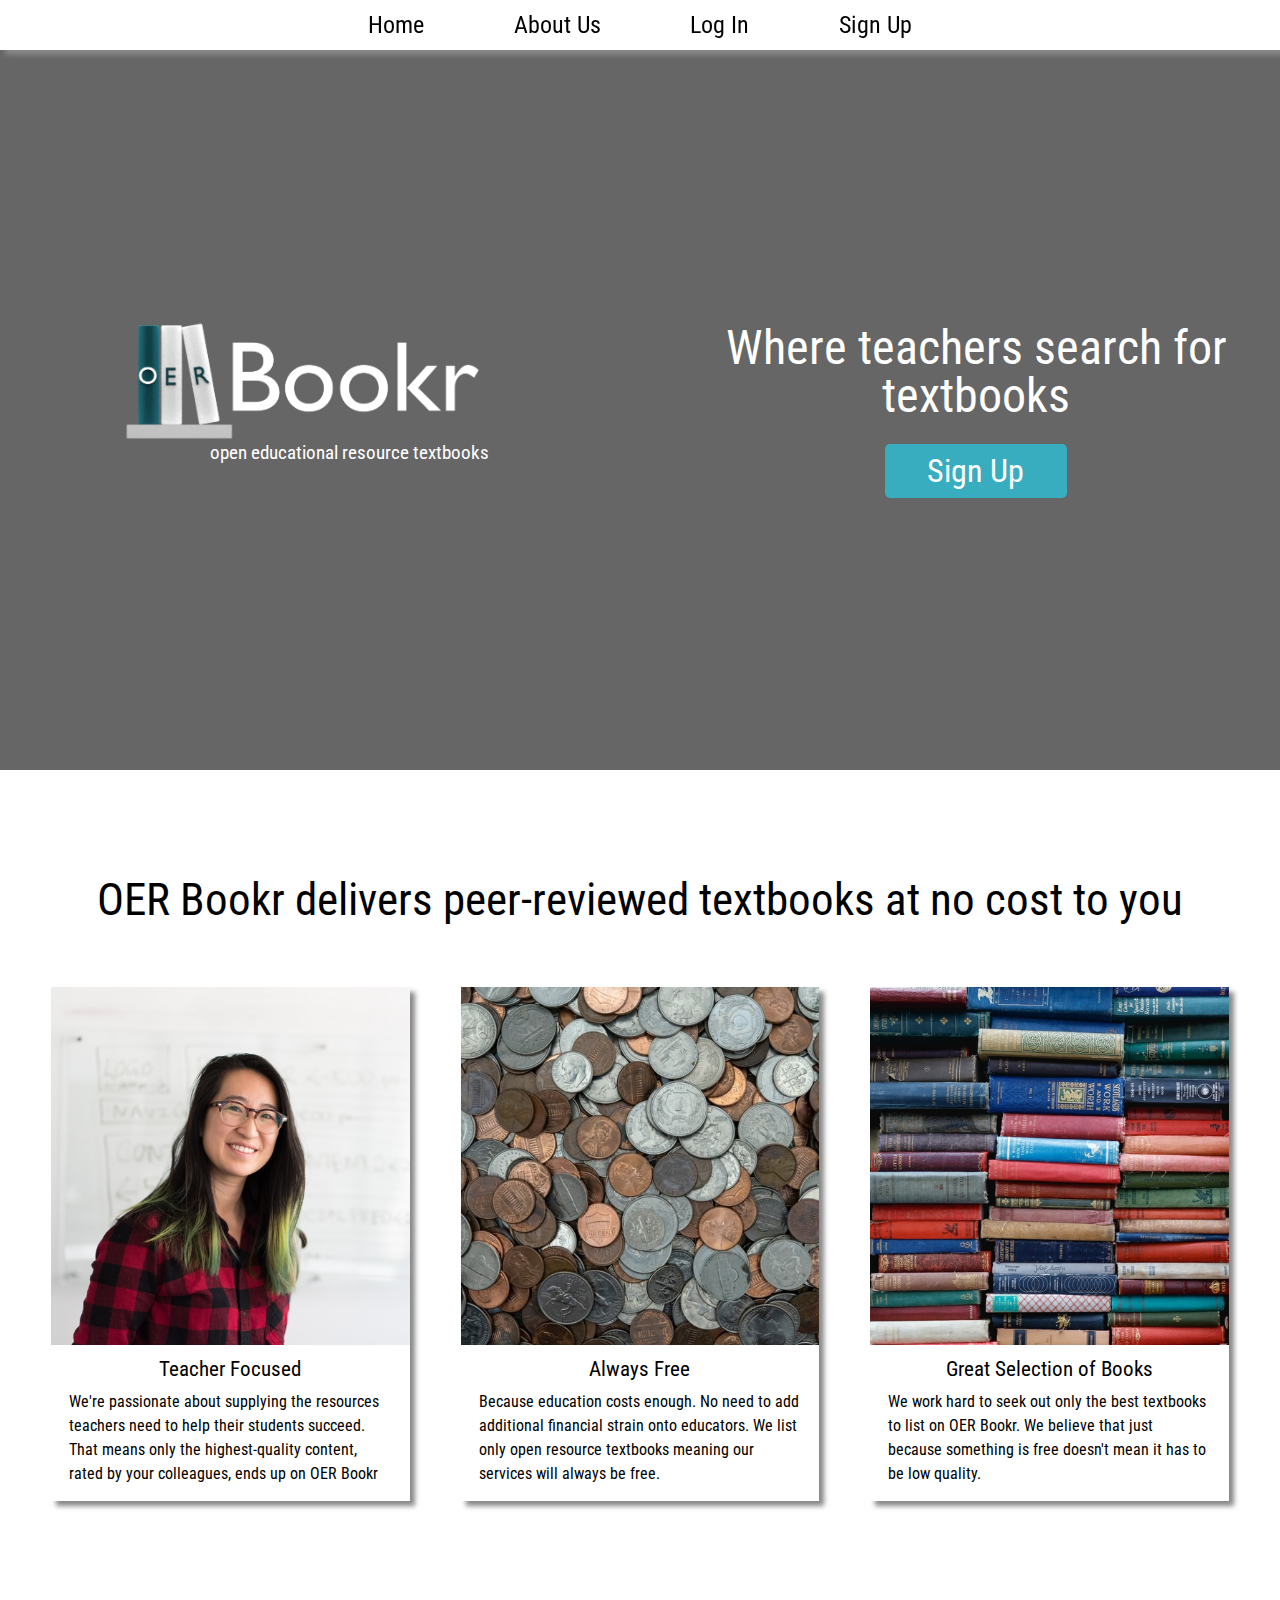
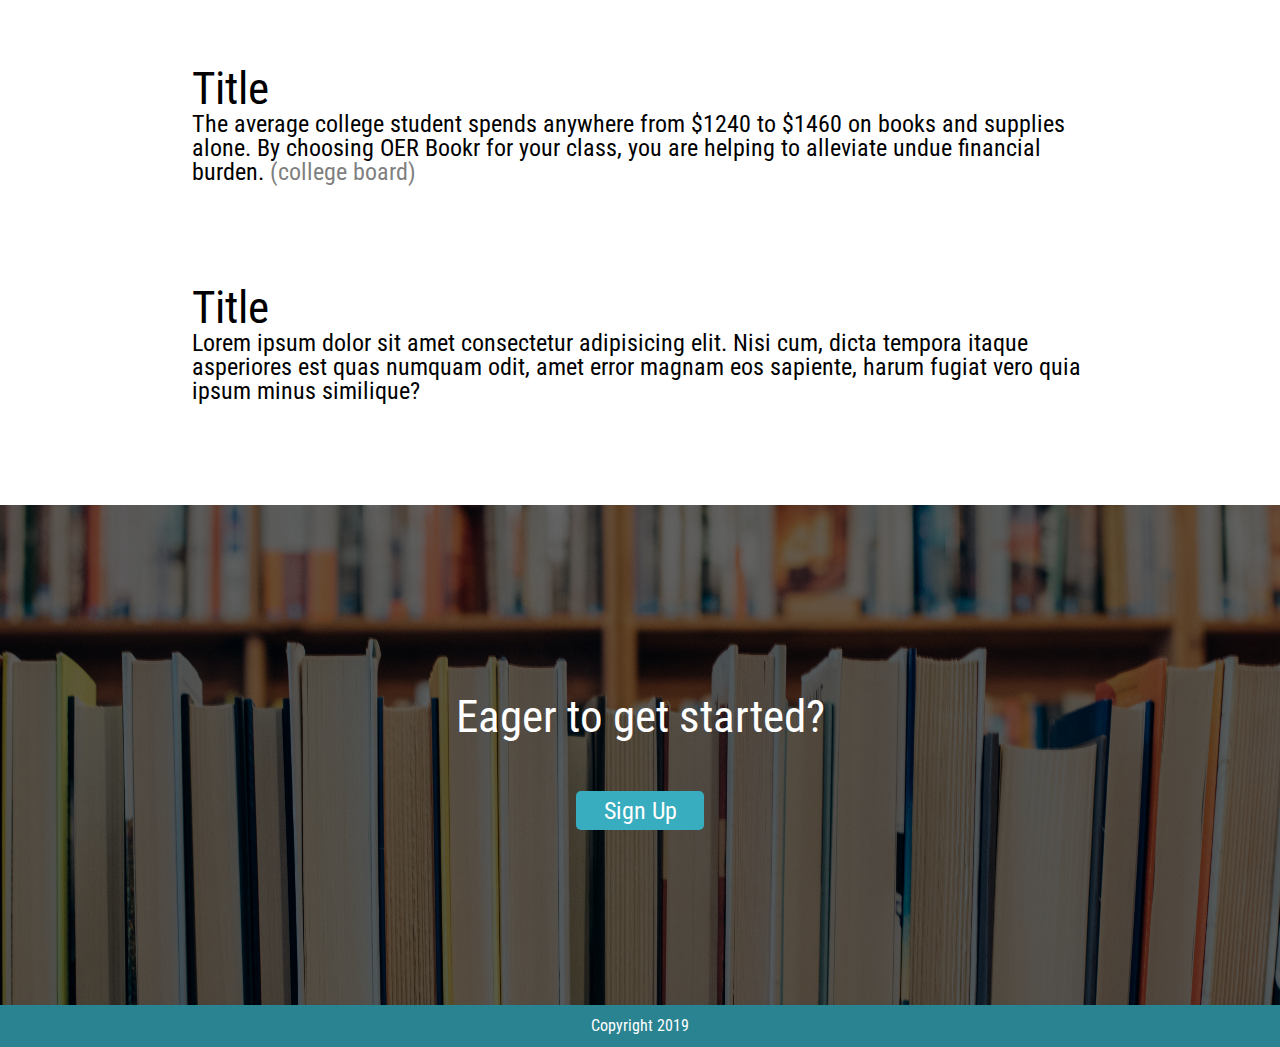
==== index.html @ 0e48e8ae "added github links" ====
<!DOCTYPE html>
<html lang="en">
<head>
    <meta charset="UTF-8">
    <meta name="viewport" content="width=device-width, initial-scale=1.0">
    <meta http-equiv="X-UA-Compatible" content="ie=edge">
    <link href="https://fonts.googleapis.com/css?family=Roboto+Condensed:400,700&display=swap" rel="stylesheet">
    <link rel="stylesheet" href="css/index.css">
    <title>OER Bookr</title>
</head>
<body>
    <div class="navDiv">        
        <nav>
            <a href="index.html">Home</a>
            <a href="about.html">About Us</a>
            <a href="https://oer-bookr.mmcintosh2k14.now.sh/">Log In</a>
            <a href="https://oer-bookr.mmcintosh2k14.now.sh/">Sign Up</a>
        </nav>
    </div>
    <header class="homepageHeader">
        <div class="filter">
            <div class="titleDivContainer">
                <div class="maybeLogo">
                        <img src="images/logo.png" alt="">
                        <p>open educational resource textbooks</p>
                </div>
                <div class="titleDiv">
                    <h1>Where teachers search for textbooks</h1>
                    <div><a href="#">Sign Up</a></div>
                </div>
            </div>
        </div>
    </header>
    <section class="midsection">
        <div>
            <h2>OER Bookr delivers peer-reviewed textbooks at no cost to you</h2>
        </div>
        <div class="rowOfCards">
            <div class="cardContainer">
                <div class="card">
                    <div>
                        <img src="/images/teacher.jpg" alt="">
                    </div>
                    <h3>Teacher Focused</h3>
                    <div class="paraDiv">
                        <p>We're passionate about supplying the resources teachers need to help their students succeed. That means only the highest-quality content, rated by your colleagues, ends up on OER Bookr</p>
                    </div>
                </div>
            </div>
            <div class="cardContainer">
                <div class="card">    
                    <div>
                        <img src="/images/coins.jpg" alt="">
                    </div>
                    <h3>Always Free</h3>
                    <div class="paraDiv">
                        <p>Because education costs enough. No need to add additional financial strain onto educators. We list only open resource textbooks meaning our services will always be free.</p>
                    </div>
                    <!-- <div class="buttonDiv"><a href="#">Learn More</a></div> -->
                </div>
            </div>
            <div class="cardContainer">
                <div class="card">            
                    <div>
                        <img src="/images/bookpile.jpg" alt="">
                    </div>
                    <h3>Great Selection of Books</h3>
                    <div class="paraDiv">
                        <p>We work hard to seek out only the best textbooks to list on OER Bookr. We believe that just because something is free doesn't mean it has to be low quality.</p>
                    </div>
                        <!-- <div class="buttonDiv"><a href="#">Learn More</a></div> -->
                </div>
            </div>

        </div>
    </section>
    <section class="midsection2">
        <div class="mid2Paras">
            <h2>Title</h2>
            <p>The average college student spends anywhere from $1240 to $1460 on books and supplies alone. By choosing OER Bookr for your class, you are helping to alleviate undue financial burden. <a href="https://research.collegeboard.org/trends/college-pricing/figures-tables/average-estimated-undergraduate-budgets-sector-2019-20"><span>(college board)</span></a></p>
        </div>
        <div class="mid2Paras">
            <h2>Title</h2>
            <p>Lorem ipsum dolor sit amet consectetur adipisicing elit. Nisi cum, dicta tempora itaque asperiores est quas numquam odit, amet error magnam eos sapiente, harum fugiat vero quia ipsum minus similique?</p>
        </div>
        </section>
    <section class="bottomSection">
        <div class="bottomFilter">
            <div class="bottomTitle">
                <h2>Eager to get started?</h2>
            </div>
            <div class="bottomBtn">
                <a href="#">Sign Up</a>
            </div>
        </div>
    </section>

    <footer>
        <p>Copyright 2019</p>
    </footer>
</body>
</html>
---- css/index.css ----
/* http://meyerweb.com/eric/tools/css/reset/ 
   v2.0 | 20110126
   License: none (public domain)
*/
html,
body,
div,
span,
applet,
object,
iframe,
h1,
h2,
h3,
h4,
h5,
h6,
p,
blockquote,
pre,
a,
abbr,
acronym,
address,
big,
cite,
code,
del,
dfn,
em,
img,
ins,
kbd,
q,
s,
samp,
small,
strike,
strong,
sub,
sup,
tt,
var,
b,
u,
i,
center,
dl,
dt,
dd,
ol,
ul,
li,
fieldset,
form,
label,
legend,
table,
caption,
tbody,
tfoot,
thead,
tr,
th,
td,
article,
aside,
canvas,
details,
embed,
figure,
figcaption,
footer,
header,
hgroup,
menu,
nav,
output,
ruby,
section,
summary,
time,
mark,
audio,
video {
  margin: 0;
  padding: 0;
  border: 0;
  font-size: 100%;
  font: inherit;
  vertical-align: baseline;
}
/* HTML5 display-role reset for older browsers */
article,
aside,
details,
figcaption,
figure,
footer,
header,
hgroup,
menu,
nav,
section {
  display: block;
}
body {
  line-height: 1;
}
ol,
ul {
  list-style: none;
}
blockquote,
q {
  quotes: none;
}
blockquote:before,
blockquote:after,
q:before,
q:after {
  content: "";
  content: none;
}
table {
  border-collapse: collapse;
  border-spacing: 0;
}
/**
 * 1. Change the font styles in all browsers.
 * 2. Remove the margin in Firefox and Safari.
 */
button,
input,
optgroup,
select,
textarea {
  font-family: inherit;
  /* 1 */
  font-size: 100%;
  /* 1 */
  line-height: 1.15;
  /* 1 */
  margin: 0;
  /* 2 */
}
/**
  * Show the overflow in IE.
  * 1. Show the overflow in Edge.
  */
button,
input {
  /* 1 */
  overflow: visible;
}
/**
  * Remove the inheritance of text transform in Edge, Firefox, and IE.
  * 1. Remove the inheritance of text transform in Firefox.
  */
button,
select {
  /* 1 */
  text-transform: none;
}
/**
  * Correct the inability to style clickable types in iOS and Safari.
  */
button,
[type="button"],
[type="reset"],
[type="submit"] {
  -webkit-appearance: button;
}
* {
  max-width: 100%;
  box-sizing: border-box;
}
body {
  font-family: "Roboto Condensed", sans-serif;
}
h1 {
  font-size: 4rem;
}
h2 {
  font-size: 2.8rem;
}
.navDiv {
  width: 100%;
  display: flex;
  justify-content: center;
  align-items: center;
  background: rgba(255, 255, 255, 0.85);
  padding: 0.5%;
  position: sticky;
  top: 0;
  box-shadow: 5px 5px 5px #888888;
}
@media (max-width: 605px) {
  .navDiv {
    position: relative;
  }
}
.navDiv nav {
  width: 50%;
  display: flex;
  justify-content: space-around;
  align-items: center;
}
@media (max-width: 840px) {
  .navDiv nav {
    width: 100%;
  }
}
@media (max-width: 605px) {
  .navDiv nav {
    width: 100%;
    flex-direction: column;
    justify-content: center;
  }
}
.navDiv nav a {
  font-size: 1.5rem;
  text-decoration: none;
  color: black;
  margin: 1% 0;
  border-bottom: 1px solid transparent;
}
.navDiv nav a:hover {
  border-bottom: 1px solid #2a8391;
  color: #2a8391;
}
@media (max-width: 605px) {
  .navDiv nav a {
    padding: 1% 0;
    text-align: center;
    font-size: 1.2rem;
    letter-spacing: 0.1rem;
  }
}
.homepageHeader {
  background-image: url(../images/whiteshelf.jpg);
  background-position: 50% 50%;
  background-size: cover;
  height: 80vh;
  padding: 0;
}
@media (max-width: 605px) {
  .homepageHeader {
    height: 50vh;
  }
}
.homepageHeader .filter {
  width: 100%;
  height: 100%;
  background-color: rgba(0, 0, 0, 0.6);
}
.homepageHeader .filter .titleDivContainer {
  width: 100%;
  height: 100%;
  display: flex;
  justify-content: space-around;
  align-items: center;
}
@media (max-width: 1000px) {
  .homepageHeader .filter .titleDivContainer {
    flex-direction: column;
  }
}
.homepageHeader .filter .titleDivContainer .maybeLogo {
  margin-bottom: 3%;
  width: 50%;
  display: flex;
  flex-direction: column;
  justify-content: center;
  align-items: center;
}
@media (max-width: 1000px) {
  .homepageHeader .filter .titleDivContainer .maybeLogo {
    width: 90%;
  }
}
@media (max-width: 605px) {
  .homepageHeader .filter .titleDivContainer .maybeLogo {
    width: 100%;
  }
}
.homepageHeader .filter .titleDivContainer .maybeLogo img {
  width: 60%;
}
@media (max-width: 605px) {
  .homepageHeader .filter .titleDivContainer .maybeLogo img {
    width: 60%;
  }
}
.homepageHeader .filter .titleDivContainer .maybeLogo p {
  color: white;
  font-size: 1.2rem;
  margin-left: 15%;
}
@media (max-width: 605px) {
  .homepageHeader .filter .titleDivContainer .maybeLogo p {
    font-size: 1rem;
  }
}
.homepageHeader .filter .titleDivContainer .titleDiv {
  width: 50%;
  display: flex;
  flex-direction: column;
  justify-content: center;
  align-items: center;
  margin-left: 5%;
  margin-top: 2%;
}
@media (max-width: 605px) {
  .homepageHeader .filter .titleDivContainer .titleDiv {
    width: 100%;
  }
}
@media (max-width: 1000px) {
  .homepageHeader .filter .titleDivContainer .titleDiv {
    width: 80%;
  }
}
.homepageHeader .filter .titleDivContainer .titleDiv h1 {
  text-align: center;
  color: white;
  margin-bottom: 4%;
}
@media (max-width: 1370px) {
  .homepageHeader .filter .titleDivContainer .titleDiv h1 {
    font-size: 3rem;
  }
}
@media (max-width: 1000px) {
  .homepageHeader .filter .titleDivContainer .titleDiv h1 {
    font-size: 4rem;
  }
}
@media (max-width: 605px) {
  .homepageHeader .filter .titleDivContainer .titleDiv h1 {
    font-size: 2.3rem;
  }
}
.homepageHeader .filter .titleDivContainer .titleDiv div {
  text-align: center;
  width: 25%;
  font-size: 2.5rem;
  text-decoration: none;
  margin: 0 0 4% 0;
  border-radius: 5px;
  background-color: #37adbf;
}
@media (max-width: 605px) {
  .homepageHeader .filter .titleDivContainer .titleDiv div {
    width: 40%;
  }
}
@media (max-width: 1370px) {
  .homepageHeader .filter .titleDivContainer .titleDiv div {
    width: 30%;
    font-size: 2rem;
  }
}
@media (max-width: 1167px) {
  .homepageHeader .filter .titleDivContainer .titleDiv div {
    width: 40%;
  }
}
@media (max-width: 863) {
  .homepageHeader .filter .titleDivContainer .titleDiv div {
    width: 60%;
  }
}
.homepageHeader .filter .titleDivContainer .titleDiv div:hover {
  background-image: none;
  background-color: white;
}
.homepageHeader .filter .titleDivContainer .titleDiv div a {
  display: block;
  text-decoration: none;
  color: white;
  padding: 6% 7%;
}
@media (max-width: 605px) {
  .homepageHeader .filter .titleDivContainer .titleDiv div a {
    padding: 2% 0;
    font-size: 1.5rem;
  }
}
.homepageHeader .filter .titleDivContainer .titleDiv div a:hover {
  color: #05172e;
}
.midsection {
  display: flex;
  flex-direction: column;
  justify-content: center;
  align-items: center;
  padding-bottom: 4%;
  padding-top: 5%;
}
@media (max-width: 605px) {
  .midsection {
    margin-top: 4%;
  }
}
.midsection div {
  text-align: center;
}
.midsection div h2 {
  padding-top: 4%;
}
@media (max-width: 605px) {
  .midsection div h2 {
    font-size: 2rem;
  }
}
@media (max-width: 1000px) {
  .midsection div h2 {
    padding: 4% 2% 0 2%;
  }
}
.midsection .rowOfCards {
  display: flex;
  justify-content: space-around;
  align-items: center;
  margin: 5% 0;
  width: 100%;
}
@media (max-width: 900px) {
  .midsection .rowOfCards {
    display: flex;
    flex-direction: column;
    justify-content: center;
    align-items: center;
  }
}
@media (max-width: 1300px) {
  .midsection .rowOfCards {
    justify-content: center;
  }
}
.midsection .rowOfCards .cardContainer {
  width: 20%;
  display: flex;
  justify-content: center;
  align-items: center;
  box-shadow: 5px 5px 5px #888888;
}
@media (max-width: 1300px) {
  .midsection .rowOfCards .cardContainer {
    margin: 0 2%;
    width: 28%;
  }
}
@media (max-width: 900px) {
  .midsection .rowOfCards .cardContainer {
    width: 50%;
    margin: 4% 0;
  }
}
@media (max-width: 605px) {
  .midsection .rowOfCards .cardContainer {
    width: 70%;
  }
}
.midsection .rowOfCards .cardContainer .card {
  display: flex;
  flex-direction: column;
  justify-content: center;
  align-items: center;
  width: 100%;
}
.midsection .rowOfCards .cardContainer .card div {
  margin: 0;
  padding: 0;
  width: 100%;
  height: 100%;
}
.midsection .rowOfCards .cardContainer .card h3 {
  font-size: 1.3rem;
  margin: 3% 0;
}
.midsection .rowOfCards .cardContainer .card .paraDiv {
  padding: 0 5%;
  line-height: 1.5;
  text-align: left;
  margin-bottom: 4%;
}
.midsection2 {
  display: flex;
  flex-direction: column;
  justify-content: center;
  align-items: center;
  font-size: 1.5rem;
  padding-bottom: 4%;
}
.midsection2 .mid2Paras {
  padding: 4% 15%;
}
.midsection2 .mid2Paras p a {
  text-decoration: none;
}
.midsection2 .mid2Paras p a span {
  color: grey;
}
.midsection2 .mid2Paras p a span:hover {
  color: #404040;
}
.bottomSection {
  background-image: url(../images/books.jpg);
  background-position: 50% 50%;
  background-size: cover;
  height: 500px;
}
.bottomSection .bottomFilter {
  width: 100%;
  height: 100%;
  display: flex;
  flex-direction: column;
  justify-content: center;
  align-items: center;
  background-color: rgba(0, 0, 0, 0.6);
}
.bottomSection .bottomFilter .bottomTitle {
  text-align: center;
  margin: 4% 0;
}
.bottomSection .bottomFilter .bottomTitle h2 {
  padding-top: 4%;
  color: white;
}
.bottomSection .bottomFilter .bottomBtn {
  text-align: center;
  width: 10%;
  font-size: 1.5rem;
  text-decoration: none;
  margin: 0 0 4% 0;
  border-radius: 5px;
  background-color: #37adbf;
}
@media (max-width: 605px) {
  .bottomSection .bottomFilter .bottomBtn {
    width: 20%;
  }
}
@media (max-width: 1000px) {
  .bottomSection .bottomFilter .bottomBtn {
    width: 15%;
  }
}
@media (max-width: 820px) {
  .bottomSection .bottomFilter .bottomBtn {
    width: 20%;
  }
}
.bottomSection .bottomFilter .bottomBtn:hover {
  background-color: white;
}
.bottomSection .bottomFilter .bottomBtn a {
  display: block;
  text-decoration: none;
  color: white;
  padding: 6% 7%;
}
@media (max-width: 605px) {
  .bottomSection .bottomFilter .bottomBtn a {
    padding: 3% 0;
  }
}
.bottomSection .bottomFilter .bottomBtn a:hover {
  color: #05172e;
}
footer {
  width: 100%;
  display: flex;
  justify-content: center;
  align-items: center;
  margin-bottom: 0;
  background: #2a8391;
}
footer p {
  padding: 1% 0;
  color: white;
}
.aboutBody {
  background: #164149;
  background: linear-gradient(170deg, #164149 0%, #ffffff 100%);
  color: white;
}
header {
  display: flex;
  justify-content: center;
  align-items: center;
  padding-top: 1%;
}
@media (max-width: 1200px) {
  header {
    margin-top: 2%;
  }
}
@media (max-width: 925px) {
  header {
    flex-direction: column;
  }
}
header h1 {
  color: white;
}
@media (max-width: 1200px) {
  header h1 {
    font-size: 3rem;
  }
}
@media (max-width: 925px) {
  header h1 {
    margin-bottom: 1%;
  }
}
header img {
  width: 23%;
}
@media (max-width: 1000px) {
  header img {
    width: 30%;
  }
}
@media (max-width: 700px) {
  header img {
    width: 45%;
  }
}
@media (max-width: 605px) {
  header img {
    width: 50%;
  }
}
section div .aboutContainer .aboutCard {
  display: flex;
  justify-content: space-between;
  align-items: center;
  margin: 4% 0;
}
@media (max-width: 1000px) {
  section div .aboutContainer .aboutCard {
    flex-direction: column;
    justify-content: center;
    align-items: center;
    margin-top: 15%;
  }
}
section div .aboutContainer .aboutCard .aboutTitleDiv {
  display: flex;
  flex-direction: column;
  align-items: center;
}
@media (max-width: 1000px) {
  section div .aboutContainer .aboutCard .aboutTitleDiv {
    justify-content: center;
    width: 70%;
  }
}
@media (max-width: 605px) {
  section div .aboutContainer .aboutCard .aboutTitleDiv {
    width: 100%;
  }
}
section div .aboutContainer .aboutCard .aboutTitleDiv h3 {
  font-size: 2.5rem;
  text-align: center;
  margin: 4% 0;
}
section div .aboutContainer .aboutCard .aboutTitleDiv img {
  border-radius: 100%;
  width: 90%;
}
@media (max-width: 1000px) {
  section div .aboutContainer .aboutCard .aboutTitleDiv img {
    width: 70%;
  }
}
section div .aboutContainer .aboutCard .aboutTitleDiv a {
  text-decoration: none;
  color: white;
  font-size: 2rem;
  margin-top: 2%;
  background: #164149;
  padding: 2%;
  border-radius: 5px;
}
section div .aboutContainer .aboutCard .aboutTitleDiv a:hover {
  color: #164149;
  background: white;
}
section div .aboutContainer .aboutCard .aboutTextContainer {
  width: 60%;
  display: flex;
  justify-content: center;
  margin-right: 6%;
}
@media (max-width: 1000px) {
  section div .aboutContainer .aboutCard .aboutTextContainer {
    margin: 4% 0;
    width: 80%;
  }
}
@media (max-width: 605px) {
  section div .aboutContainer .aboutCard .aboutTextContainer {
    width: 100%;
  }
}
section div .aboutContainer .aboutCard .aboutTextContainer .aboutText {
  line-height: 1.5;
  font-size: 1.2rem;
  padding: 10%;
  background: #143a40;
  width: 90%;
  border-radius: 1%;
}
@media (max-width: 1000px) {
  section div .aboutContainer .aboutCard .aboutTextContainer .aboutText {
    font-size: 1rem;
  }
}
section div .aboutContainer .odd {
  flex-direction: row-reverse;
}
@media (max-width: 1000px) {
  section div .aboutContainer .odd {
    flex-direction: column;
  }
}
.aboutFooter {
  width: 100%;
  display: flex;
  justify-content: center;
  align-items: center;
  margin-bottom: 0;
  background: #164149;
}
.aboutFooter p {
  padding: 1% 0;
  color: white;
}
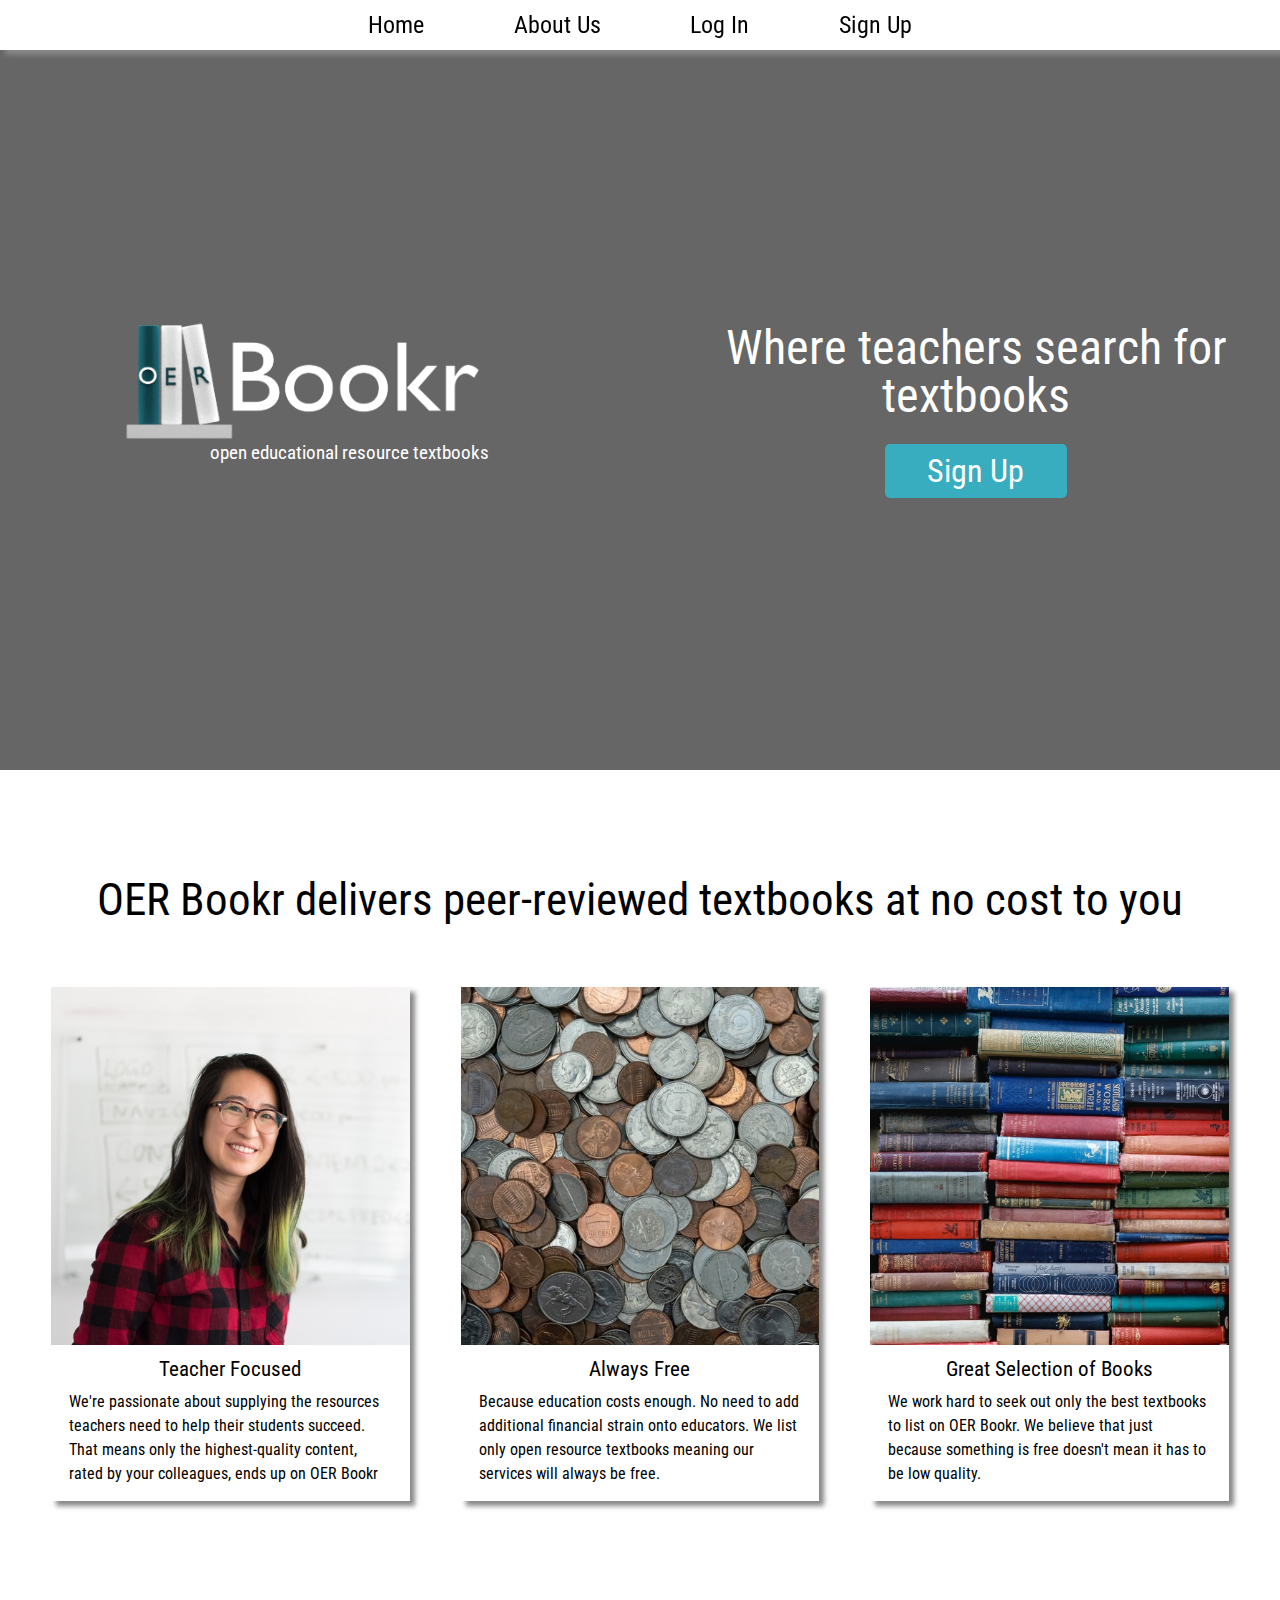
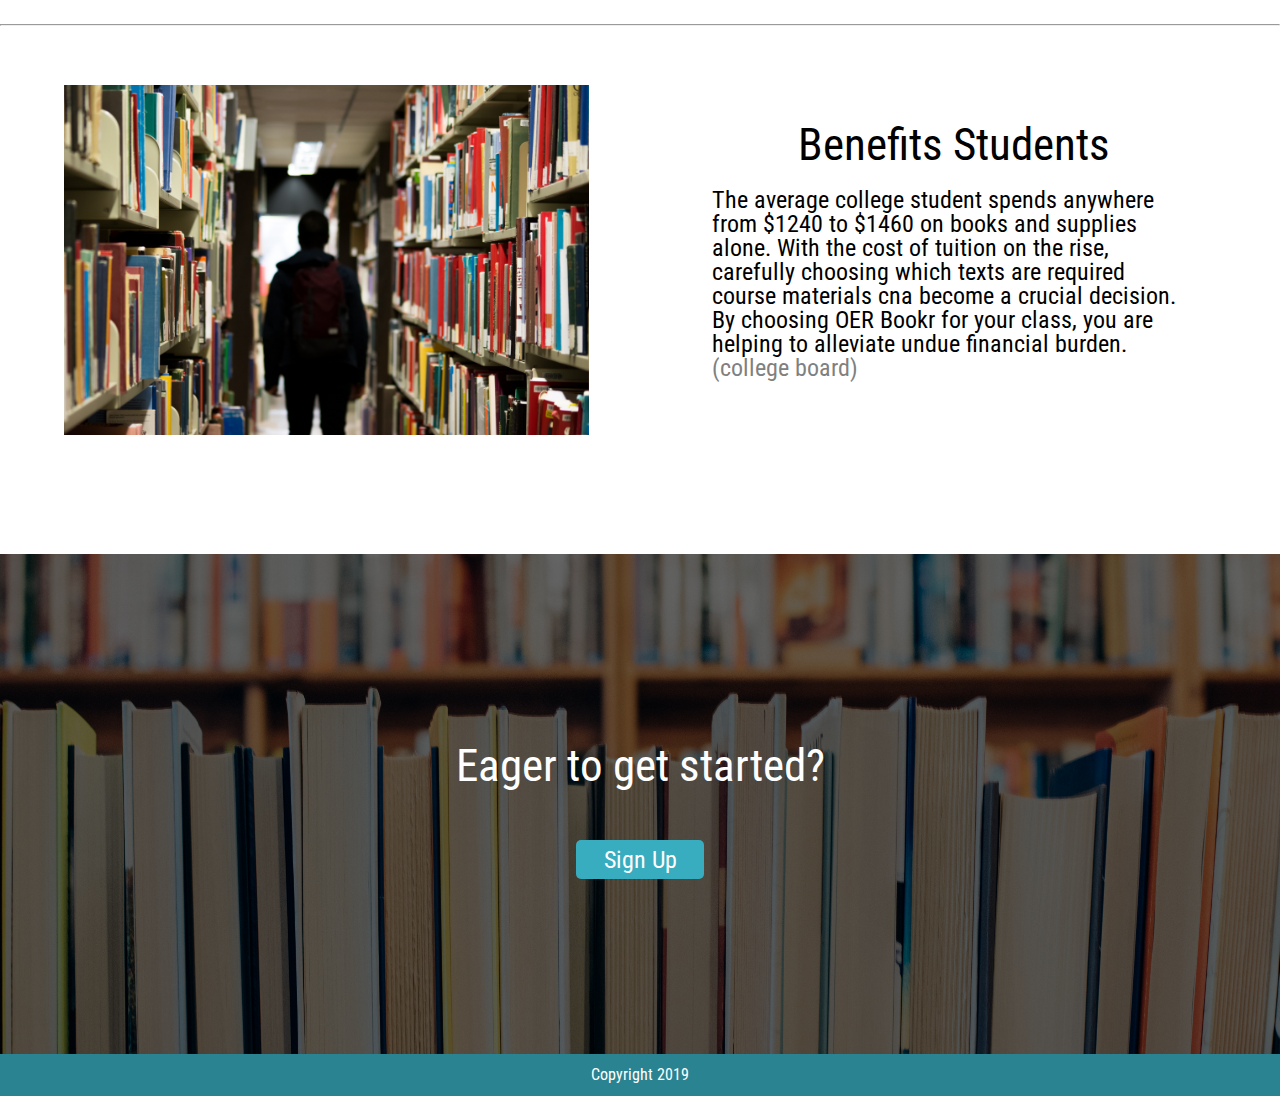
==== commit 82db243b: "added another section to homepage" ====
--- a/index.html
+++ b/index.html
@@ -74,16 +74,17 @@
 
         </div>
     </section>
+    <hr>
     <section class="midsection2">
         <div class="mid2Paras">
-            <h2>Title</h2>
-            <p>The average college student spends anywhere from $1240 to $1460 on books and supplies alone. By choosing OER Bookr for your class, you are helping to alleviate undue financial burden. <a href="https://research.collegeboard.org/trends/college-pricing/figures-tables/average-estimated-undergraduate-budgets-sector-2019-20"><span>(college board)</span></a></p>
+            <img src="/images/student.jpg" alt="">
         </div>
         <div class="mid2Paras">
-            <h2>Title</h2>
-            <p>Lorem ipsum dolor sit amet consectetur adipisicing elit. Nisi cum, dicta tempora itaque asperiores est quas numquam odit, amet error magnam eos sapiente, harum fugiat vero quia ipsum minus similique?</p>
+            <h2>Benefits Students</h2>
+            <p>The average college student spends anywhere from $1240 to $1460 on books and supplies alone. With the cost of tuition on the rise, carefully choosing which texts are required course materials cna become a crucial decision. By choosing OER Bookr for your class, you are helping to alleviate undue financial burden. <br><a href="https://research.collegeboard.org/trends/college-pricing/figures-tables/average-estimated-undergraduate-budgets-sector-2019-20"><span>(college board)</span></a></p>
         </div>
         </section>
+        <!-- <hr> -->
     <section class="bottomSection">
         <div class="bottomFilter">
             <div class="bottomTitle">
--- a/css/index.css
+++ b/css/index.css
@@ -487,15 +487,21 @@
   margin-bottom: 4%;
 }
 .midsection2 {
-  display: flex;
-  flex-direction: column;
+  margin-top: 4% 0;
+  display: flex;
   justify-content: center;
   align-items: center;
   font-size: 1.5rem;
-  padding-bottom: 4%;
 }
 .midsection2 .mid2Paras {
-  padding: 4% 15%;
+  padding: 4% 4%;
+  width: 49%;
+}
+.midsection2 .mid2Paras h2 {
+  text-align: center;
+}
+.midsection2 .mid2Paras p {
+  margin: 4%;
 }
 .midsection2 .mid2Paras p a {
   text-decoration: none;
@@ -511,6 +517,7 @@
   background-position: 50% 50%;
   background-size: cover;
   height: 500px;
+  margin-top: 5%;
 }
 .bottomSection .bottomFilter {
   width: 100%;
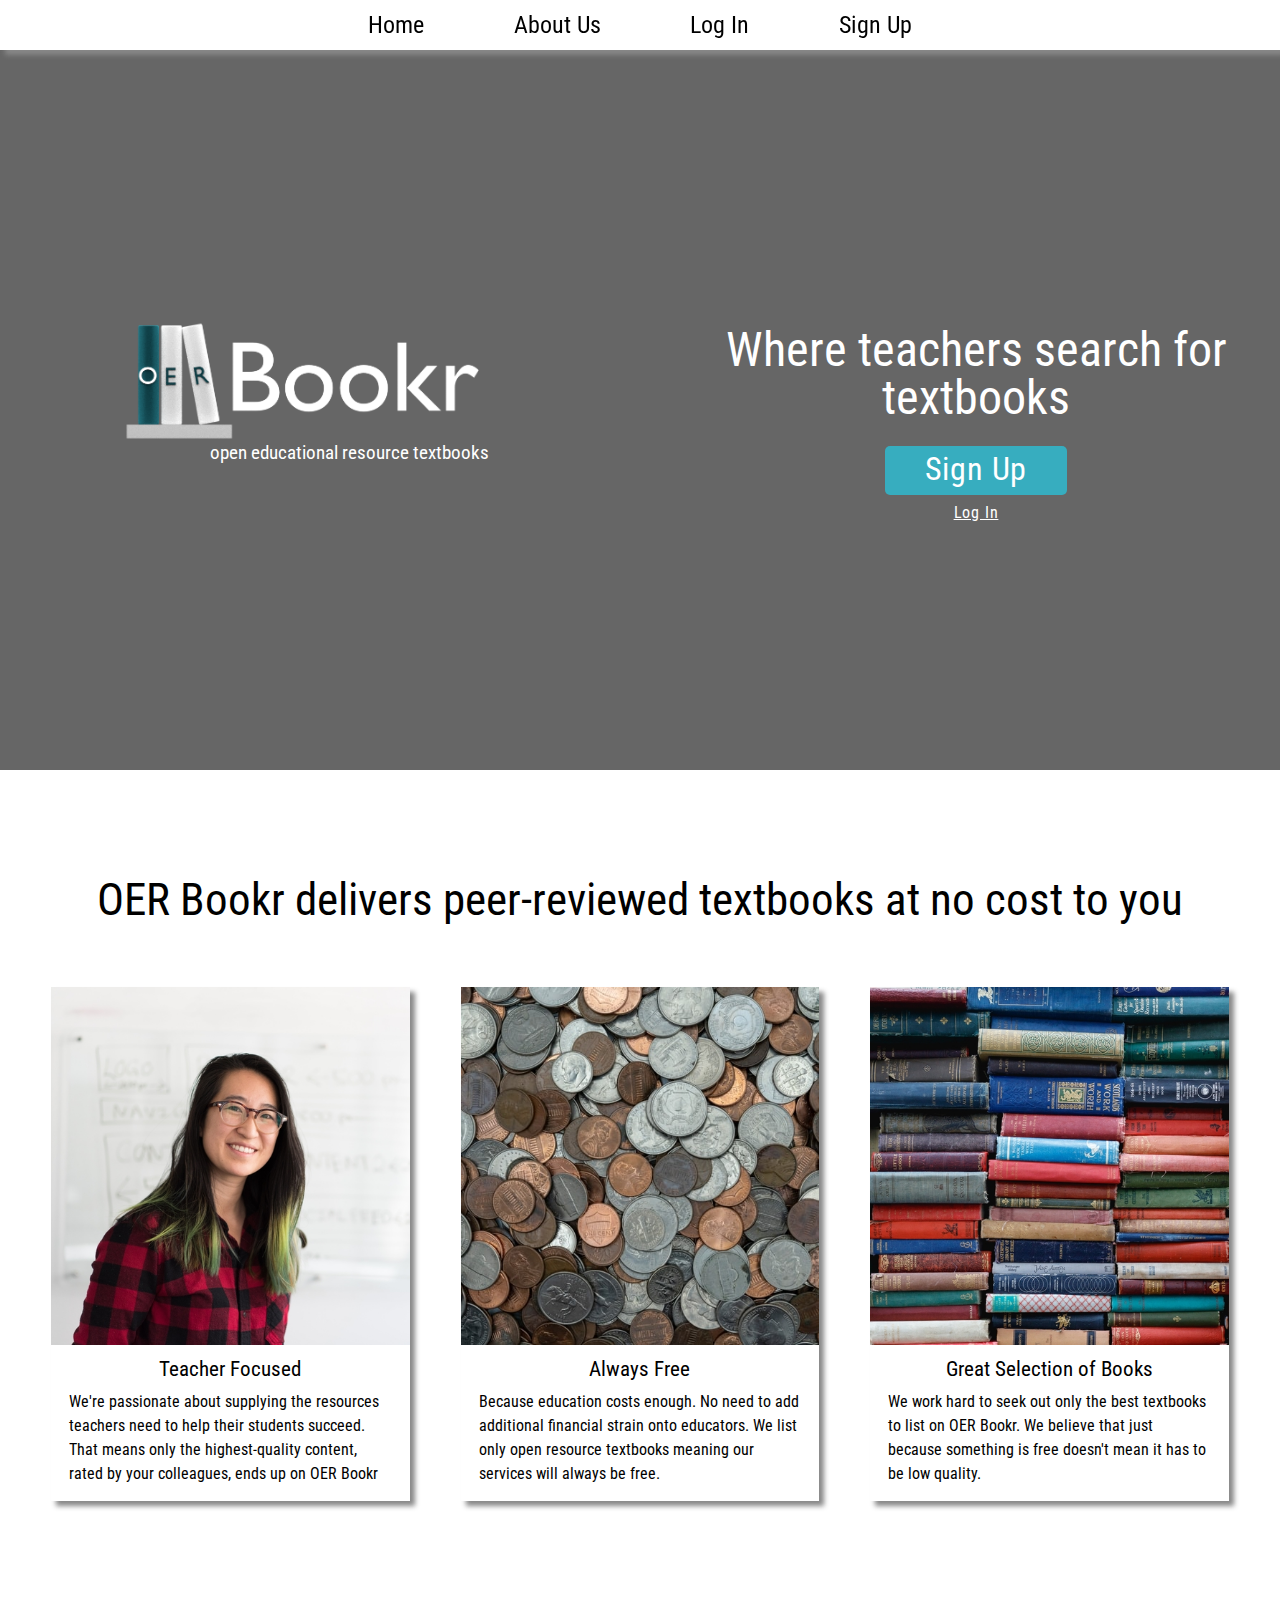
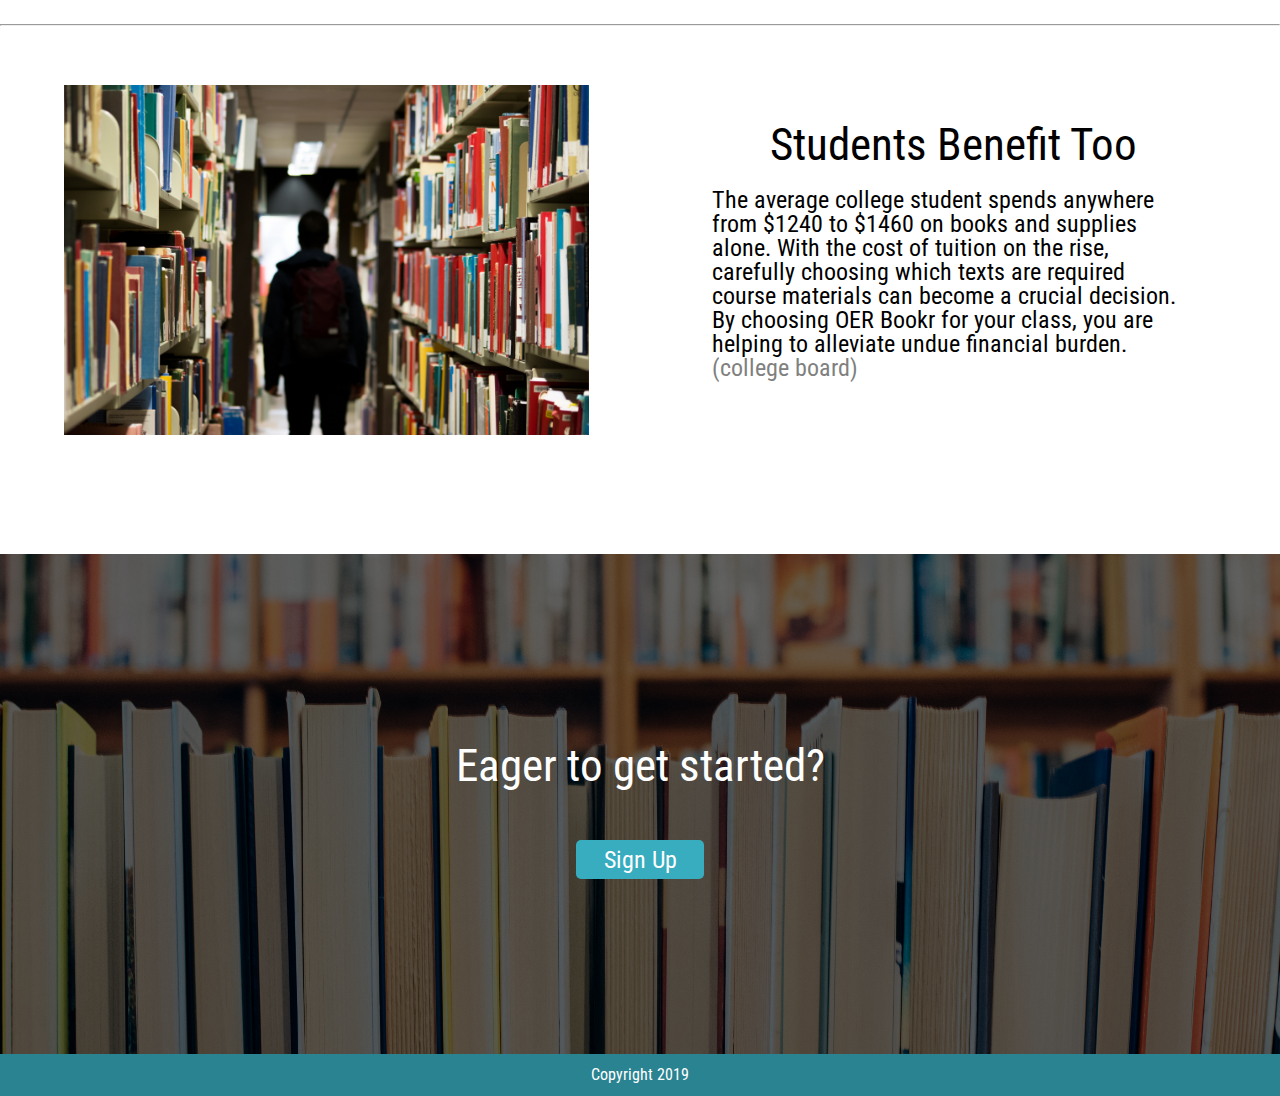
==== commit 0bd1bf77: "added media breakpoints for new section, changed header background for tablet size" ====
--- a/index.html
+++ b/index.html
@@ -27,6 +27,7 @@
                 <div class="titleDiv">
                     <h1>Where teachers search for textbooks</h1>
                     <div><a href="#">Sign Up</a></div>
+                    <a href="https://oer-bookr.mmcintosh2k14.now.sh/">Log In</a>
                 </div>
             </div>
         </div>
@@ -76,12 +77,12 @@
     </section>
     <hr>
     <section class="midsection2">
-        <div class="mid2Paras">
+        <div class="mid2Img">
             <img src="/images/student.jpg" alt="">
         </div>
-        <div class="mid2Paras">
-            <h2>Benefits Students</h2>
-            <p>The average college student spends anywhere from $1240 to $1460 on books and supplies alone. With the cost of tuition on the rise, carefully choosing which texts are required course materials cna become a crucial decision. By choosing OER Bookr for your class, you are helping to alleviate undue financial burden. <br><a href="https://research.collegeboard.org/trends/college-pricing/figures-tables/average-estimated-undergraduate-budgets-sector-2019-20"><span>(college board)</span></a></p>
+        <div class="mid2Para">
+            <h2>Students Benefit Too</h2>
+            <p>The average college student spends anywhere from $1240 to $1460 on books and supplies alone. With the cost of tuition on the rise, carefully choosing which texts are required course materials can become a crucial decision. By choosing OER Bookr for your class, you are helping to alleviate undue financial burden. <br><a href="https://research.collegeboard.org/trends/college-pricing/figures-tables/average-estimated-undergraduate-budgets-sector-2019-20"><span>(college board)</span></a></p>
         </div>
         </section>
         <!-- <hr> -->
--- a/css/index.css
+++ b/css/index.css
@@ -244,6 +244,11 @@
   height: 80vh;
   padding: 0;
 }
+@media (max-width: 1000px) {
+  .homepageHeader {
+    background-position: 45% 50%;
+  }
+}
 @media (max-width: 605px) {
   .homepageHeader {
     height: 50vh;
@@ -320,6 +325,11 @@
   .homepageHeader .filter .titleDivContainer .titleDiv {
     width: 80%;
   }
+}
+.homepageHeader .filter .titleDivContainer .titleDiv a {
+  color: white;
+  margin-top: -2.5%;
+  letter-spacing: 0.05rem;
 }
 .homepageHeader .filter .titleDivContainer .titleDiv h1 {
   text-align: center;
@@ -493,24 +503,69 @@
   align-items: center;
   font-size: 1.5rem;
 }
-.midsection2 .mid2Paras {
+@media (max-width: 1000px) {
+  .midsection2 {
+    display: flex;
+    flex-direction: column;
+    justify-content: center;
+    align-items: center;
+  }
+}
+.midsection2 .mid2Para {
   padding: 4% 4%;
   width: 49%;
 }
-.midsection2 .mid2Paras h2 {
+@media (max-width: 1000px) {
+  .midsection2 .mid2Para {
+    width: 80%;
+  }
+}
+.midsection2 .mid2Para h2 {
   text-align: center;
 }
-.midsection2 .mid2Paras p {
+.midsection2 .mid2Para p {
   margin: 4%;
 }
-.midsection2 .mid2Paras p a {
+@media (max-width: 1000px) {
+  .midsection2 .mid2Para p {
+    font-size: 1.5rem;
+  }
+}
+@media (max-width: 900px) {
+  .midsection2 .mid2Para p {
+    font-size: 1.3rem;
+  }
+}
+.midsection2 .mid2Para p a {
   text-decoration: none;
 }
-.midsection2 .mid2Paras p a span {
+.midsection2 .mid2Para p a span {
   color: grey;
 }
-.midsection2 .mid2Paras p a span:hover {
+.midsection2 .mid2Para p a span:hover {
   color: #404040;
+}
+.midsection2 .mid2Img {
+  padding: 4% 4%;
+  width: 49%;
+}
+@media (max-width: 1000px) {
+  .midsection2 .mid2Img {
+    width: 80%;
+    display: flex;
+    justify-content: center;
+    align-items: center;
+  }
+}
+@media (max-width: 1000px) {
+  .midsection2 .mid2Img img {
+    width: 60%;
+  }
+}
+@media (max-width: 800px) {
+  .midsection2 .mid2Img img {
+    display: none;
+  }
 }
 .bottomSection {
   background-image: url(../images/books.jpg);
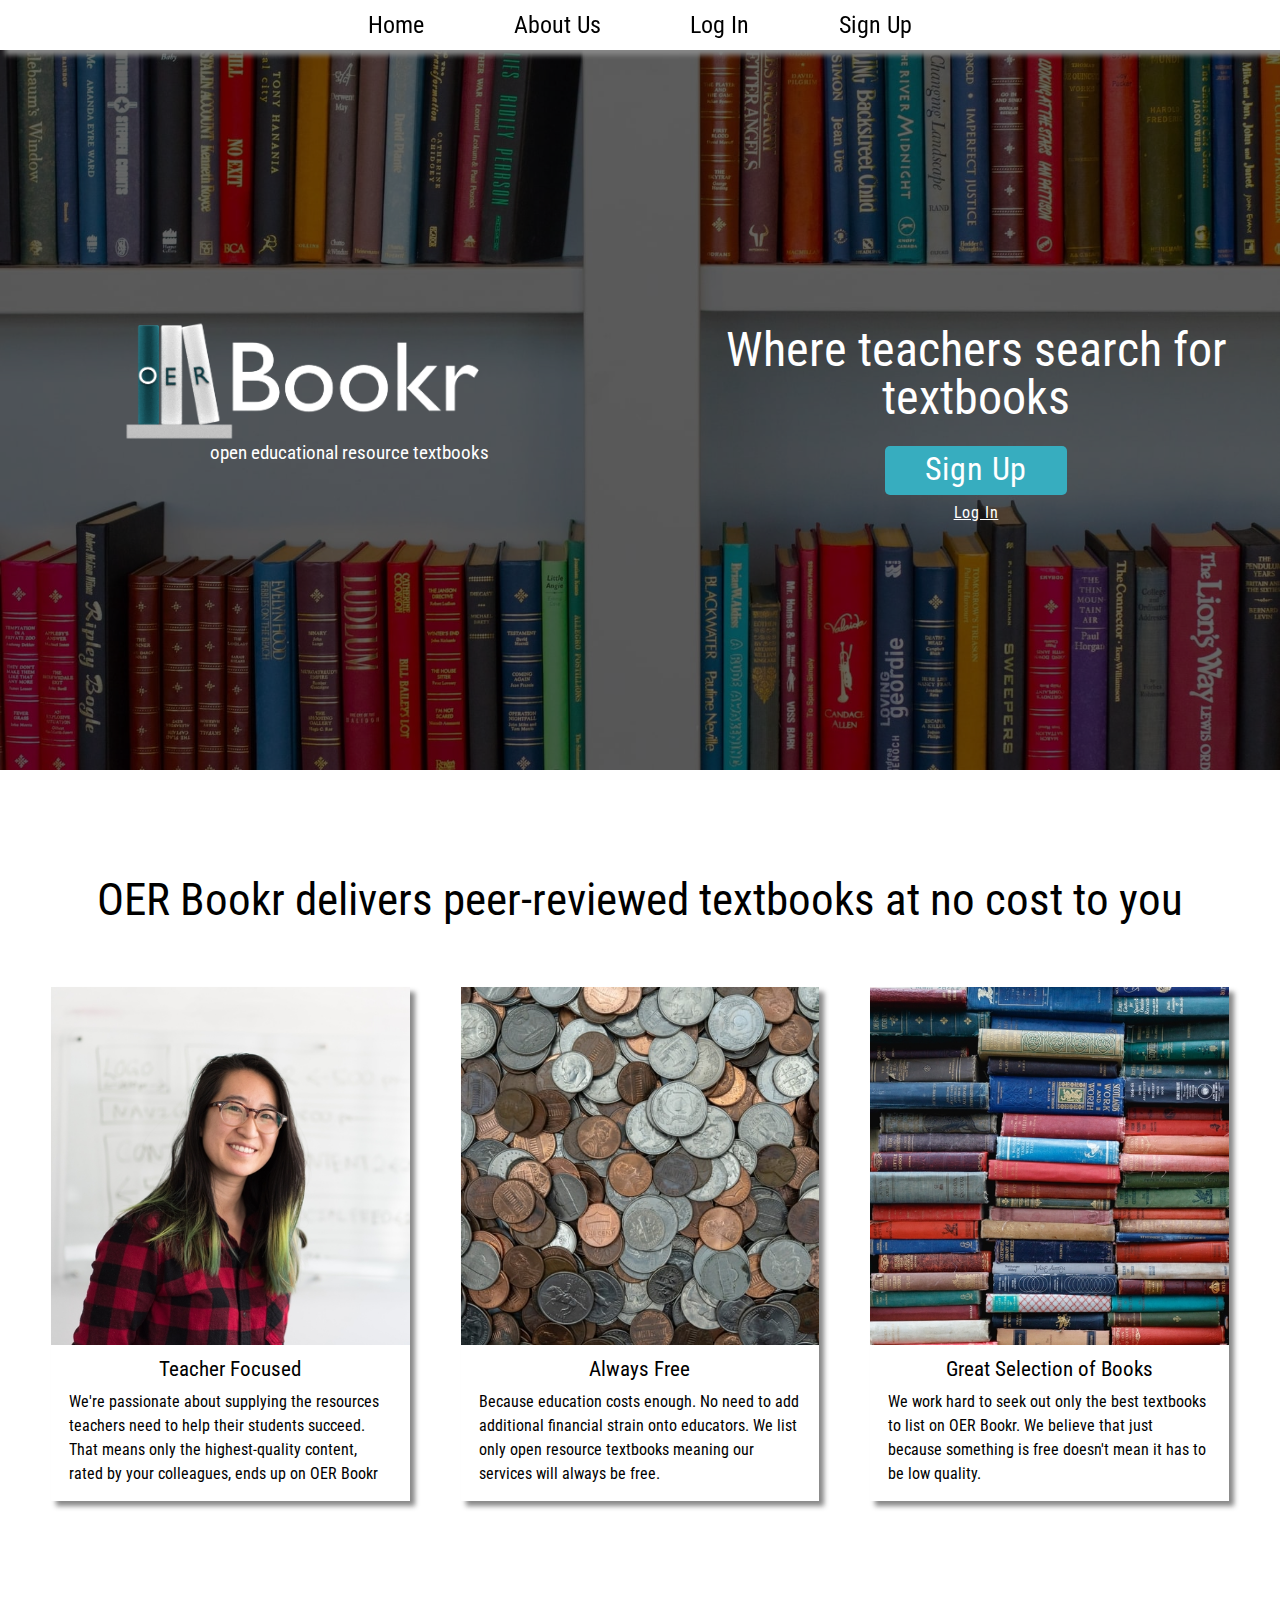
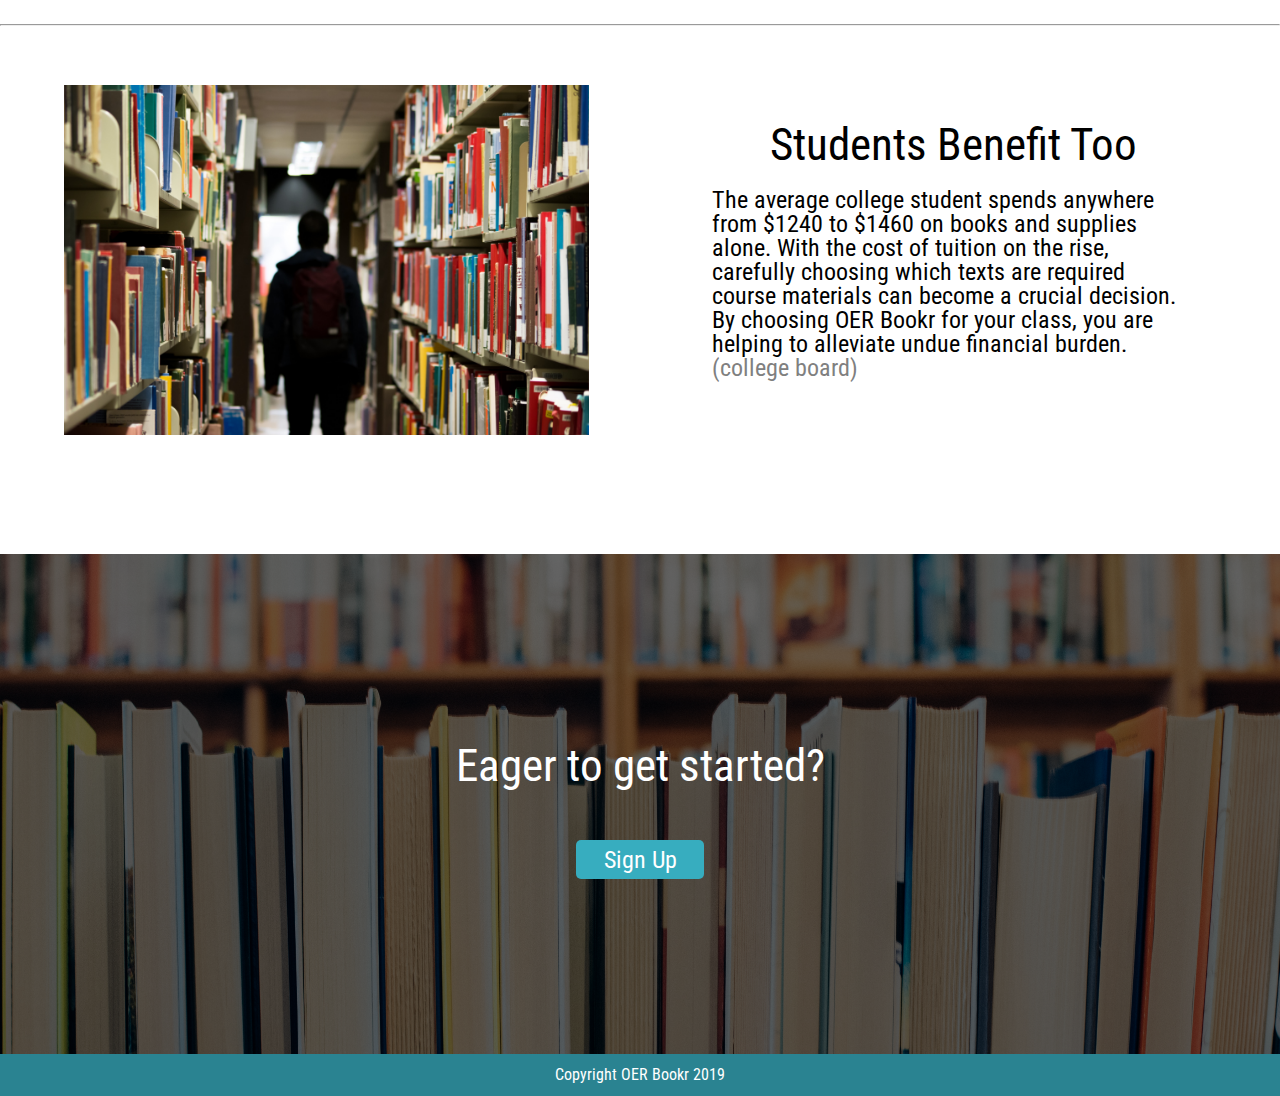
==== commit 5a496085: "fixed button and title issue on smaller screens, added to footer" ====
--- a/index.html
+++ b/index.html
@@ -12,7 +12,7 @@
     <div class="navDiv">        
         <nav>
             <a href="index.html">Home</a>
-            <a href="about.html">About Us</a>
+            <a href="about2.html">About Us</a>
             <a href="https://oer-bookr.mmcintosh2k14.now.sh/">Log In</a>
             <a href="https://oer-bookr.mmcintosh2k14.now.sh/">Sign Up</a>
         </nav>
@@ -26,7 +26,7 @@
                 </div>
                 <div class="titleDiv">
                     <h1>Where teachers search for textbooks</h1>
-                    <div><a href="#">Sign Up</a></div>
+                    <div><a href="https://oer-bookr.mmcintosh2k14.now.sh/">Sign Up</a></div>
                     <a href="https://oer-bookr.mmcintosh2k14.now.sh/">Log In</a>
                 </div>
             </div>
@@ -92,13 +92,13 @@
                 <h2>Eager to get started?</h2>
             </div>
             <div class="bottomBtn">
-                <a href="#">Sign Up</a>
+                <a href="https://oer-bookr.mmcintosh2k14.now.sh/">Sign Up</a>
             </div>
         </div>
     </section>
 
     <footer>
-        <p>Copyright 2019</p>
+        <p>Copyright OER Bookr 2019</p>
     </footer>
 </body>
 </html>--- a/css/index.css
+++ b/css/index.css
@@ -177,6 +177,15 @@
 }
 body {
   font-family: "Roboto Condensed", sans-serif;
+  -webkit-animation: fadein 1s;
+  /* Safari, Chrome and Opera > 12.1 */
+  -moz-animation: fadein 1s;
+  /* Firefox < 16 */
+  -ms-animation: fadein 1s;
+  /* Internet Explorer */
+  -o-animation: fadein 1s;
+  /* Opera < 12.1 */
+  animation: fadein 1s;
 }
 h1 {
   font-size: 4rem;
@@ -184,6 +193,50 @@
 h2 {
   font-size: 2.8rem;
 }
+@keyframes fadein {
+  from {
+    opacity: 0.3;
+  }
+  to {
+    opacity: 1;
+  }
+}
+/* Firefox < 16 */
+@-moz-keyframes fadein {
+  from {
+    opacity: 0.3;
+  }
+  to {
+    opacity: 1;
+  }
+}
+/* Safari, Chrome and Opera > 12.1 */
+@-webkit-keyframes fadein {
+  from {
+    opacity: 0.3;
+  }
+  to {
+    opacity: 1;
+  }
+}
+/* Internet Explorer */
+@-ms-keyframes fadein {
+  from {
+    opacity: 0.3;
+  }
+  to {
+    opacity: 1;
+  }
+}
+/* Opera < 12.1 */
+@-o-keyframes fadein {
+  from {
+    opacity: 0.3;
+  }
+  to {
+    opacity: 1;
+  }
+}
 .navDiv {
   width: 100%;
   display: flex;
@@ -191,6 +244,7 @@
   align-items: center;
   background: rgba(255, 255, 255, 0.85);
   padding: 0.5%;
+  z-index: 100;
   position: sticky;
   top: 0;
   box-shadow: 5px 5px 5px #888888;
@@ -238,7 +292,7 @@
   }
 }
 .homepageHeader {
-  background-image: url(../images/whiteshelf.jpg);
+  background-image: url(../images/whiteshelf200.jpg);
   background-position: 50% 50%;
   background-size: cover;
   height: 80vh;
@@ -330,6 +384,10 @@
   color: white;
   margin-top: -2.5%;
   letter-spacing: 0.05rem;
+}
+.homepageHeader .filter .titleDivContainer .titleDiv a:hover {
+  color: #2a8391;
+  transform: scale(1.1);
 }
 .homepageHeader .filter .titleDivContainer .titleDiv h1 {
   text-align: center;
@@ -456,6 +514,9 @@
   align-items: center;
   box-shadow: 5px 5px 5px #888888;
 }
+.midsection .rowOfCards .cardContainer:hover {
+  transform: scale(1.05);
+}
 @media (max-width: 1300px) {
   .midsection .rowOfCards .cardContainer {
     margin: 0 2%;
@@ -615,6 +676,11 @@
     width: 20%;
   }
 }
+@media (max-width: 420px) {
+  .bottomSection .bottomFilter .bottomBtn {
+    width: 25%;
+  }
+}
 .bottomSection .bottomFilter .bottomBtn:hover {
   background-color: white;
 }
@@ -791,11 +857,185 @@
     flex-direction: column;
   }
 }
+.about2Header {
+  background-image: url(/images/whitelib300.jpg);
+  background-position: 50% 50%;
+  background-size: cover;
+  height: 30vh;
+  margin: 0;
+  padding: 0;
+}
+.about2Header .filter {
+  background: rgba(0, 0, 0, 0.5);
+  width: 100%;
+  height: 100%;
+  display: flex;
+  justify-content: center;
+  align-items: center;
+}
+.about2Header .filter h1 {
+  color: white;
+}
+.container {
+  width: 75%;
+  margin: 0 auto;
+}
+.container .missionStatment {
+  font-size: 1.2rem;
+  padding: 8% 25%;
+  margin: 8% 0;
+  line-height: 1.5;
+}
+@media (max-width: 1000px) {
+  .container .missionStatment {
+    font-size: 1rem;
+    padding: 8% 15%;
+  }
+}
+@media (max-width: 605px) {
+  .container .missionStatment {
+    padding: 8% 0;
+  }
+}
+.container .teamTitle {
+  display: flex;
+  justify-content: center;
+  align-items: center;
+  background: #2a8391;
+  padding: 4% 0;
+  margin-bottom: 12%;
+}
+@media (max-width: 1000px) {
+  .container .teamTitle {
+    display: flex;
+    flex-direction: column;
+    justify-content: center;
+    align-items: center;
+  }
+}
+.container .teamTitle h2 {
+  color: white;
+}
+@media (max-width: 900px) {
+  .container .teamTitle h2 {
+    font-size: 2rem;
+  }
+}
+@media (max-width: 420px) {
+  .container .teamTitle h2 {
+    font-size: 1.8rem;
+  }
+}
+.container .teamTitle img {
+  width: 30%;
+}
+@media (max-width: 900px) {
+  .container .teamTitle img {
+    width: 40%;
+  }
+}
+@media (max-width: 420px) {
+  .container .teamTitle img {
+    width: 55%;
+    margin-top: 4%;
+  }
+}
+.container .rowOfCards {
+  display: flex;
+  justify-content: space-around;
+  align-items: center;
+  margin: 5% 0;
+  width: 100%;
+}
+@media (max-width: 900px) {
+  .container .rowOfCards {
+    display: flex;
+    flex-direction: column;
+    justify-content: center;
+    align-items: center;
+  }
+}
+@media (max-width: 1300px) {
+  .container .rowOfCards {
+    justify-content: center;
+  }
+}
+.container .rowOfCards .cardContainer {
+  width: 20%;
+  display: flex;
+  justify-content: center;
+  align-items: center;
+  box-shadow: 5px 5px 5px #888888;
+}
+.container .rowOfCards .cardContainer:hover {
+  transform: scale(1.01);
+}
+@media (max-width: 1300px) {
+  .container .rowOfCards .cardContainer {
+    margin: 0 2%;
+    width: 28%;
+  }
+}
+@media (max-width: 900px) {
+  .container .rowOfCards .cardContainer {
+    width: 80%;
+    margin: 10% 0;
+  }
+}
+@media (max-width: 605px) {
+}
+.container .rowOfCards .cardContainer .card {
+  display: flex;
+  flex-direction: column;
+  justify-content: center;
+  align-items: center;
+  width: 100%;
+}
+.container .rowOfCards .cardContainer .card .imgDiv {
+  margin: 0;
+  padding: 0;
+  width: 100%;
+  height: 100%;
+}
+.container .rowOfCards .cardContainer .card h3 {
+  font-size: 1.3rem;
+  margin: 3% 0;
+}
+.container .rowOfCards .cardContainer .card .paraDiv {
+  padding: 0 5%;
+  line-height: 1.5;
+  text-align: center;
+  margin-bottom: 4%;
+}
+.container .rowOfCards .cardContainer .card .paraDiv .transText {
+  color: transparent;
+}
+.container .rowOfCards .cardContainer .card .buttonDiv {
+  background: #2a8391;
+  width: 25%;
+  margin-bottom: 4%;
+  border: 1px solid transparent;
+}
+.container .rowOfCards .cardContainer .card .buttonDiv:hover {
+  background: white;
+  border: 1px solid #2a8391;
+}
+.container .rowOfCards .cardContainer .card .buttonDiv a {
+  color: white;
+  text-decoration: none;
+  display: block;
+  padding: 10%;
+  text-align: center;
+}
+.container .rowOfCards .cardContainer .card .buttonDiv a:hover {
+  color: #2a8391;
+}
 .aboutFooter {
   width: 100%;
   display: flex;
   justify-content: center;
   align-items: center;
+  margin-top: 10%;
   margin-bottom: 0;
   background: #164149;
 }
